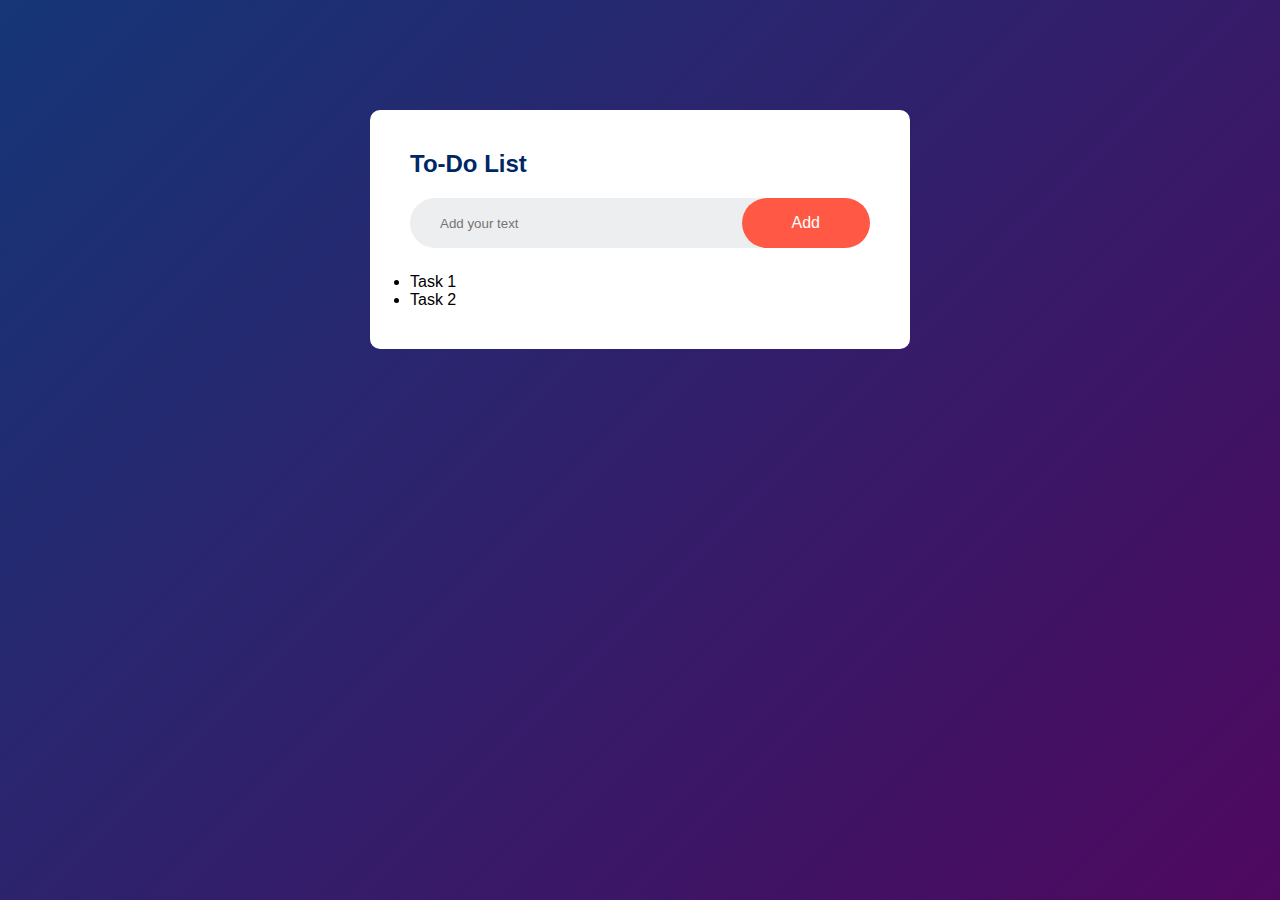
==== Todo/index.html @ a94774b0 "todo" ====
<!DOCTYPE html>
<html lang="en">
<head>
    <meta charset="UTF-8">
    <meta name="viewport" content="width=device-width, initial-scale=1.0">
    <title>Todo List App</title>
    <link rel="stylesheet" href="./styles.css">
</head>
<body>
    <div class="container">
        <div class="todo-app">
            <h2>To-Do List</h2>
            <div class="row">
                <input type="text" placeholder="Add your text" id="input-box">
                <button>Add</button>
            </div>

            <ul id="list-container">
                <li>Task 1</li>
                <li>Task 2</li>
            </ul>
        </div>
    </div>
    <script src="./script.js"></script>
</body>
</html>
---- Todo/styles.css ----
* {
    margin: 0;
    padding: 0;
    box-sizing: border-box;
    font-family: 'Poppins', sans-serif;
}

.container {
    width: 100%;
    min-height: 100vh;
    background: linear-gradient(135deg, #153677, #4e085f);
    padding: 10px;
}

.todo-app {
    width: 100%;
    max-width: 540px;
    background: #fff;
    margin: 100px auto 20px;
    padding: 40px;
    border-radius: 10px;
}

.todo-app h2 {
    color: #002765;
    display: flex;
    align-items: center;
    margin-bottom: 20px;
}

.row {
    display: flex;
    align-items: center;
    justify-content: space-between;
    background: #edeef0;
    border-radius: 30px;
    padding-left: 20px;
    margin-bottom: 25px;
}

#input-box {
    flex: 1;
    border: none;
    outline: none;
    background: transparent;
    padding: 10px;
}

.row>button {
    border: none;
    outline: none;
    padding: 16px 50px;
    background: #ff5945;
    color: #fff;
    font-size: 16px;
    cursor: pointer;
    border-radius: 30px;
}
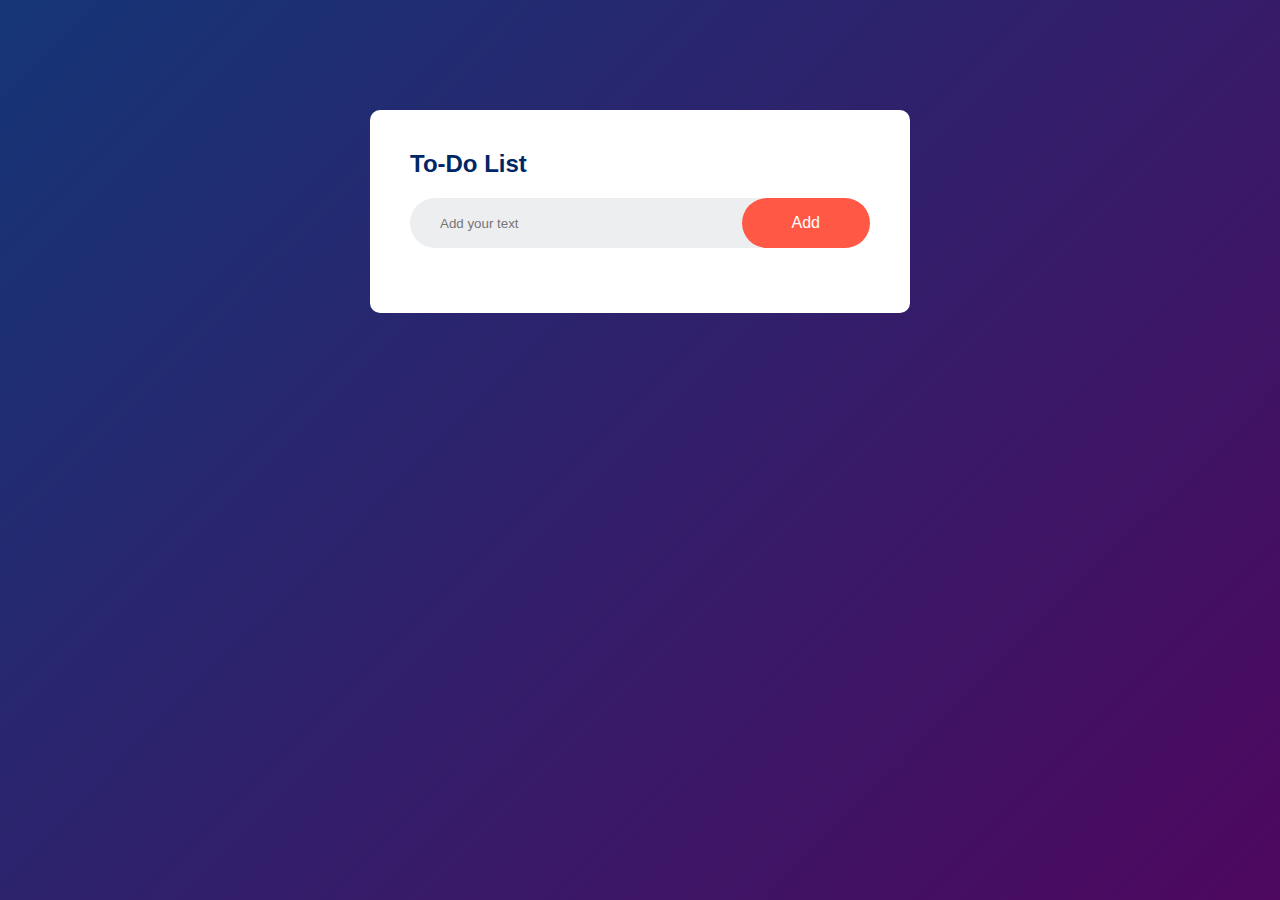
==== commit 6fe0c320: "todo complete" ====
--- a/Todo/index.html
+++ b/Todo/index.html
@@ -12,12 +12,12 @@
             <h2>To-Do List</h2>
             <div class="row">
                 <input type="text" placeholder="Add your text" id="input-box">
-                <button>Add</button>
+                <button onclick="addTask()">Add</button>
             </div>
 
             <ul id="list-container">
-                <li>Task 1</li>
-                <li>Task 2</li>
+                <!-- <li class="checked">Task 1</li>
+                <li>Task 2</li> -->
             </ul>
         </div>
     </div>
--- a/Todo/styles.css
+++ b/Todo/styles.css
@@ -55,4 +55,53 @@
     font-size: 16px;
     cursor: pointer;
     border-radius: 30px;
+}
+
+ul li {
+    list-style: none;
+    font-size: 17px;
+    padding: 12px 8px 12px 50px;
+    user-select: none;
+    cursor: pointer;
+    position: relative;
+}
+
+ul li::before {
+    content: '';
+    position: absolute;
+    height: 28px;
+    width: 28px;
+    border-radius: 50%;
+    background-image: url(images/unchecked.png);
+    background-position: center;
+    top: 10px;
+    left: 8px;
+    background-size: cover;
+}
+
+ul li.checked {
+    color: #555;
+    text-decoration: line-through;
+
+}
+
+ul li.checked::before {
+    background-image: url(images/checked.png);
+}
+
+ul li span {
+    position: absolute;
+    right: 0;
+    top: 5px;
+    width: 40px;
+    height: 40px;
+    font-size: 22px;
+    color: #555;
+    line-height: 40px;
+    text-align: center;
+}
+
+ul li span:hover {
+    background: #edeef0;
+    border-radius: 30px;
 }